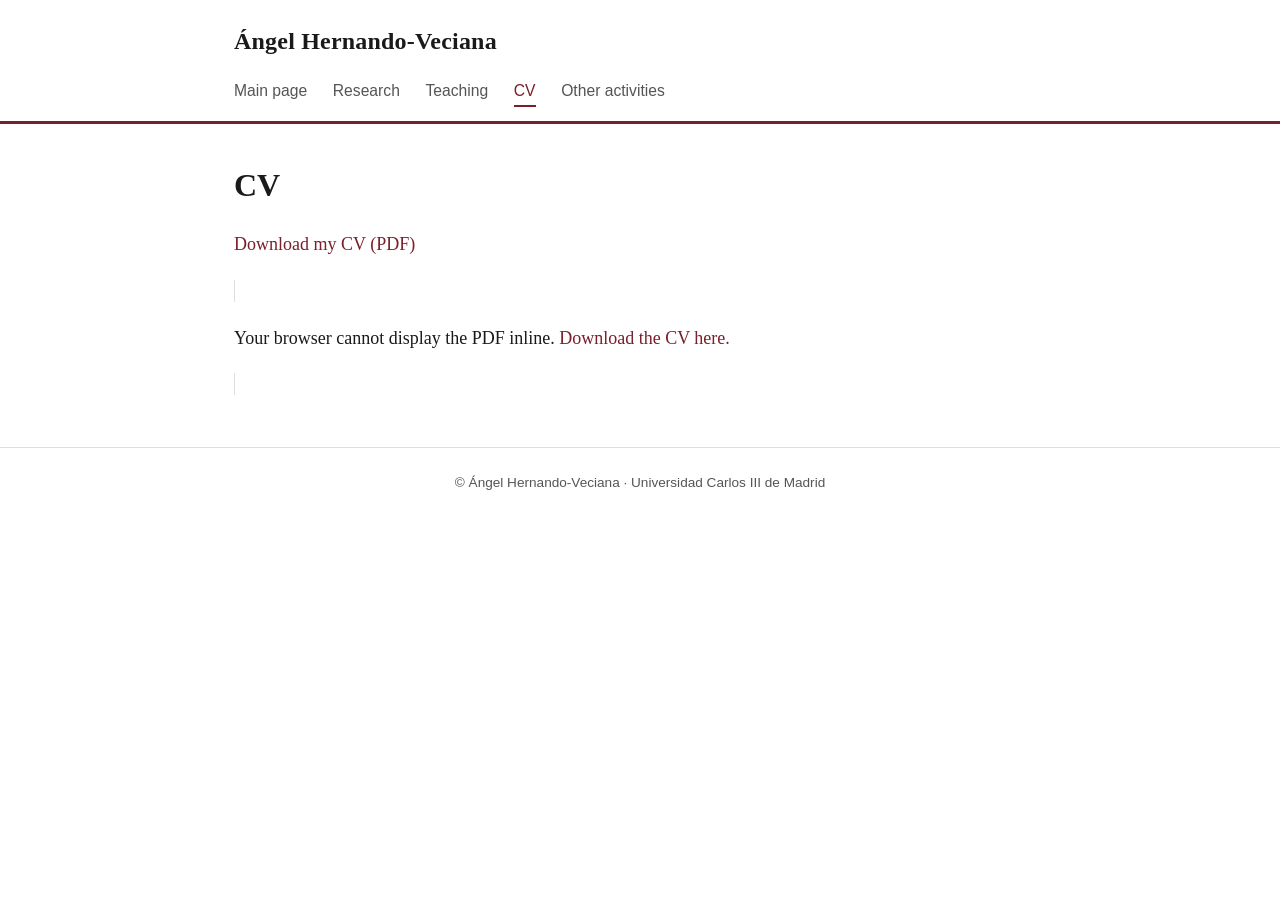
==== cv.html @ 5a62879f "Personal academic website (migrated from Google Sites)" ====
<!DOCTYPE html>
<html lang="en">
<head>
<meta charset="utf-8">
<meta name="viewport" content="width=device-width, initial-scale=1">
<title>CV · Ángel Hernando-Veciana</title>
<link rel="stylesheet" href="style.css">
</head>
<body>
<header>
  <div class="header-inner">
    <div class="site-title"><a href="index.html">Ángel Hernando-Veciana</a></div>
  </div>
  <nav>
    <a href="index.html">Main page</a>
    <a href="research.html">Research</a>
    <a href="teaching.html">Teaching</a>
    <a href="cv.html" class="active">CV</a>
    <a href="other-activities.html">Other activities</a>
  </nav>
</header>

<main>
  <h1>CV</h1>
  <p><a href="cv.pdf">Download my CV (PDF)</a></p>
  <object class="cv-frame" data="cv.pdf" type="application/pdf">
    <p>Your browser cannot display the PDF inline. <a href="cv.pdf">Download the CV here.</a></p>
  </object>
</main>

<footer>
  &copy; Ángel Hernando-Veciana · Universidad Carlos III de Madrid
</footer>
</body>
</html>
---- style.css ----
:root {
  --accent: #7a1f2b;      /* UC3M maroon */
  --accent-dark: #5c1720;
  --text: #1a1a1a;
  --muted: #555;
  --bg: #ffffff;
  --bg-soft: #f6f4f2;
  --border: #e2ddd8;
  --max: 860px;
}

* { box-sizing: border-box; }

html { scroll-behavior: smooth; }

body {
  margin: 0;
  font-family: Georgia, "Times New Roman", serif;
  color: var(--text);
  background: var(--bg);
  line-height: 1.6;
  font-size: 18px;
}

a { color: var(--accent); text-decoration: none; }
a:hover { text-decoration: underline; color: var(--accent-dark); }

/* Header / nav */
header {
  border-bottom: 3px solid var(--accent);
  background: var(--bg);
}
.header-inner {
  max-width: var(--max);
  margin: 0 auto;
  padding: 1.4rem 1.5rem 0.4rem;
}
.site-title {
  font-size: 1.5rem;
  font-weight: bold;
  color: var(--text);
  letter-spacing: 0.2px;
}
.site-title a { color: var(--text); }
.site-title a:hover { text-decoration: none; color: var(--accent); }

nav {
  max-width: var(--max);
  margin: 0 auto;
  padding: 0.5rem 1.5rem 0.9rem;
  display: flex;
  flex-wrap: wrap;
  gap: 0.4rem 1.6rem;
}
nav a {
  font-family: -apple-system, "Segoe UI", Helvetica, Arial, sans-serif;
  font-size: 0.98rem;
  color: var(--muted);
  padding: 0.15rem 0;
  border-bottom: 2px solid transparent;
}
nav a:hover { color: var(--accent); text-decoration: none; }
nav a.active { color: var(--accent); border-bottom-color: var(--accent); }

/* Main */
main {
  max-width: var(--max);
  margin: 0 auto;
  padding: 2.2rem 1.5rem 3rem;
}

h1 {
  font-size: 2rem;
  margin: 0 0 1.2rem;
  color: var(--text);
}
h2 {
  font-size: 1.25rem;
  margin: 2rem 0 0.8rem;
  color: var(--accent-dark);
  border-bottom: 1px solid var(--border);
  padding-bottom: 0.3rem;
}

/* Intro / profile */
.profile {
  display: flex;
  gap: 1.8rem;
  align-items: flex-start;
  flex-wrap: wrap;
}
.profile-photo {
  width: 170px;
  height: 210px;
  object-fit: cover;
  border: 1px solid var(--border);
  background: var(--bg-soft);
  flex-shrink: 0;
}
.profile-info { flex: 1; min-width: 240px; }
.profile-info .name { font-size: 1.7rem; font-weight: bold; margin: 0 0 0.2rem; }
.profile-info .role { font-size: 1.1rem; color: var(--muted); margin: 0 0 1rem; }
.contact-line { margin: 0.15rem 0; color: var(--muted); font-size: 1rem; }

/* Publication / list styles */
ol.pub-list, ul.plain-list { padding-left: 1.4rem; }
ol.pub-list li { margin-bottom: 0.9rem; }
ul.plain-list li { margin-bottom: 0.5rem; }
.paper-title { font-style: italic; }
.venue { color: var(--muted); font-size: 0.96rem; }

/* Activities */
.activity {
  display: flex;
  gap: 1.2rem;
  align-items: center;
  padding: 1rem 0;
  border-bottom: 1px solid var(--border);
}
.activity:last-child { border-bottom: none; }
.activity img {
  width: 150px;
  height: 90px;
  object-fit: cover;
  border: 1px solid var(--border);
  flex-shrink: 0;
}

/* CV embed */
.cv-frame {
  width: 100%;
  height: 900px;
  border: 1px solid var(--border);
}

footer {
  border-top: 1px solid var(--border);
  color: var(--muted);
  font-family: -apple-system, "Segoe UI", Helvetica, Arial, sans-serif;
  font-size: 0.85rem;
  text-align: center;
  padding: 1.5rem;
}

@media (max-width: 600px) {
  body { font-size: 16px; }
  .profile-photo { width: 130px; height: 160px; }
  .activity img { width: 110px; height: 68px; }
}
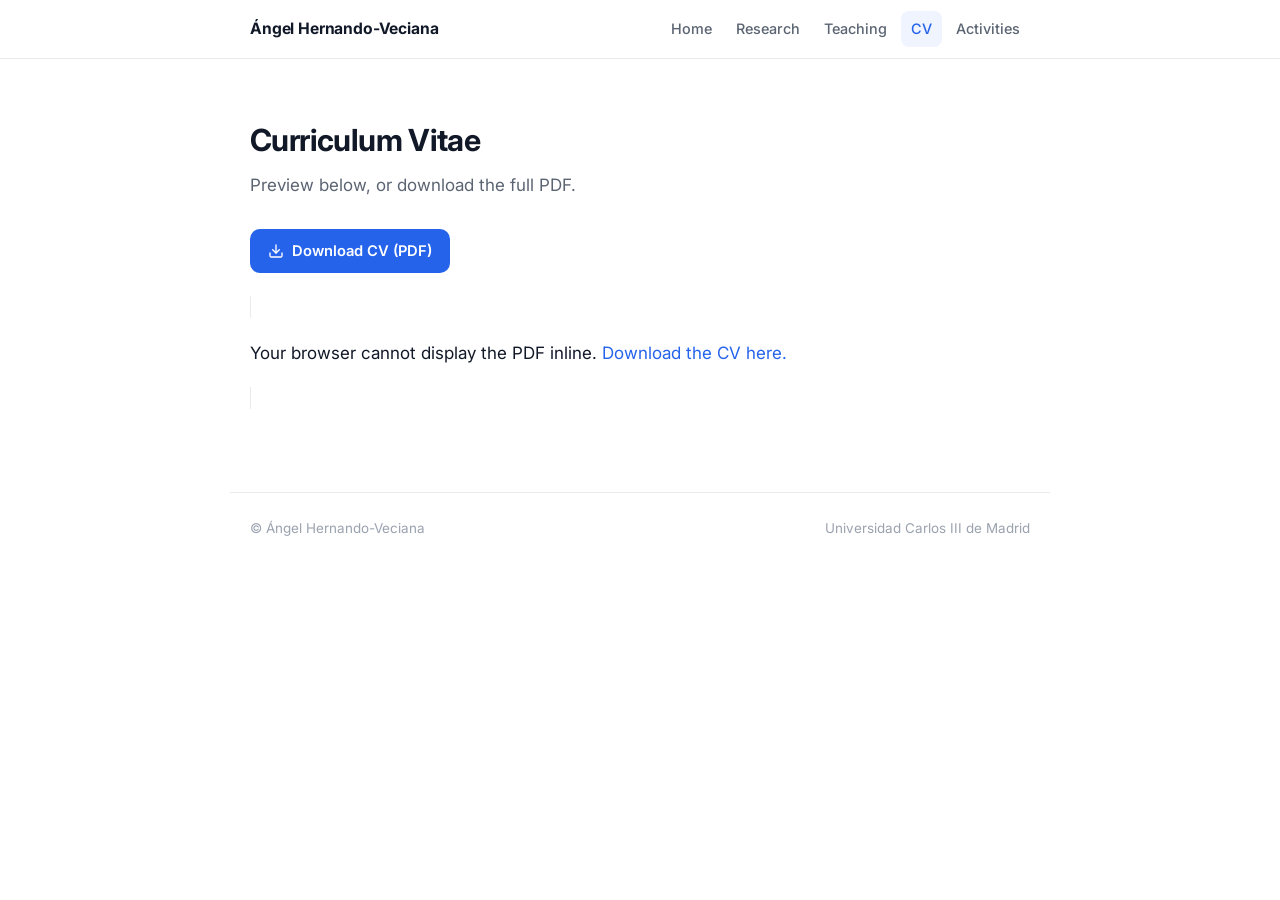
==== commit 42304491: "Update" ====
--- a/cv.html
+++ b/cv.html
@@ -4,32 +4,44 @@
 <meta charset="utf-8">
 <meta name="viewport" content="width=device-width, initial-scale=1">
 <title>CV · Ángel Hernando-Veciana</title>
+<link rel="preconnect" href="https://fonts.googleapis.com">
+<link rel="preconnect" href="https://fonts.gstatic.com" crossorigin>
+<link href="https://fonts.googleapis.com/css2?family=Inter:wght@400;500;600;700&display=swap" rel="stylesheet">
 <link rel="stylesheet" href="style.css">
 </head>
 <body>
-<header>
-  <div class="header-inner">
-    <div class="site-title"><a href="index.html">Ángel Hernando-Veciana</a></div>
+<nav class="nav">
+  <div class="nav-inner">
+    <a class="brand" href="index.html">Ángel Hernando-Veciana</a>
+    <div class="nav-links">
+      <a href="index.html">Home</a>
+      <a href="research.html">Research</a>
+      <a href="teaching.html">Teaching</a>
+      <a href="cv.html" class="active">CV</a>
+      <a href="other-activities.html">Activities</a>
+    </div>
   </div>
-  <nav>
-    <a href="index.html">Main page</a>
-    <a href="research.html">Research</a>
-    <a href="teaching.html">Teaching</a>
-    <a href="cv.html" class="active">CV</a>
-    <a href="other-activities.html">Other activities</a>
-  </nav>
-</header>
+</nav>
 
 <main>
-  <h1>CV</h1>
-  <p><a href="cv.pdf">Download my CV (PDF)</a></p>
+  <h1 class="page-title">Curriculum Vitae</h1>
+  <p class="page-intro">Preview below, or download the full PDF.</p>
+
+  <div class="cv-actions">
+    <a class="btn" href="cv.pdf" download>
+      <svg viewBox="0 0 24 24" fill="none" stroke="currentColor" stroke-width="2" stroke-linecap="round" stroke-linejoin="round"><path d="M21 15v4a2 2 0 0 1-2 2H5a2 2 0 0 1-2-2v-4"/><path d="M7 10l5 5 5-5"/><path d="M12 15V3"/></svg>
+      Download CV (PDF)
+    </a>
+  </div>
+
   <object class="cv-frame" data="cv.pdf" type="application/pdf">
     <p>Your browser cannot display the PDF inline. <a href="cv.pdf">Download the CV here.</a></p>
   </object>
 </main>
 
 <footer>
-  &copy; Ángel Hernando-Veciana · Universidad Carlos III de Madrid
+  <span>© Ángel Hernando-Veciana</span>
+  <span>Universidad Carlos III de Madrid</span>
 </footer>
 </body>
 </html>
--- a/style.css
+++ b/style.css
@@ -1,149 +1,312 @@
 :root {
-  --accent: #7a1f2b;      /* UC3M maroon */
-  --accent-dark: #5c1720;
-  --text: #1a1a1a;
-  --muted: #555;
+  --ink: #111827;
+  --muted: #5b6472;
+  --faint: #9aa2af;
+  --line: #e8eaee;
+  --line-strong: #d7dae0;
   --bg: #ffffff;
-  --bg-soft: #f6f4f2;
-  --border: #e2ddd8;
-  --max: 860px;
+  --bg-soft: #f7f8fa;
+  --accent: #2563eb;
+  --accent-soft: #eff4ff;
+  --radius: 14px;
+  --radius-sm: 9px;
+  --max: 820px;
+  --shadow: 0 1px 2px rgba(17,24,39,.04), 0 8px 24px rgba(17,24,39,.05);
 }
 
 * { box-sizing: border-box; }
-
-html { scroll-behavior: smooth; }
+html { scroll-behavior: smooth; -webkit-text-size-adjust: 100%; }
 
 body {
   margin: 0;
-  font-family: Georgia, "Times New Roman", serif;
-  color: var(--text);
+  font-family: "Inter", -apple-system, BlinkMacSystemFont, "Segoe UI", Helvetica, Arial, sans-serif;
+  color: var(--ink);
   background: var(--bg);
-  line-height: 1.6;
-  font-size: 18px;
-}
-
-a { color: var(--accent); text-decoration: none; }
-a:hover { text-decoration: underline; color: var(--accent-dark); }
-
-/* Header / nav */
-header {
-  border-bottom: 3px solid var(--accent);
-  background: var(--bg);
-}
-.header-inner {
+  line-height: 1.65;
+  font-size: 17px;
+  -webkit-font-smoothing: antialiased;
+  text-rendering: optimizeLegibility;
+}
+
+a { color: var(--accent); text-decoration: none; transition: color .15s ease; }
+a:hover { color: #1a4bc0; }
+
+/* ---------- Nav ---------- */
+.nav {
+  position: sticky;
+  top: 0;
+  z-index: 50;
+  background: rgba(255,255,255,.82);
+  backdrop-filter: saturate(180%) blur(12px);
+  -webkit-backdrop-filter: saturate(180%) blur(12px);
+  border-bottom: 1px solid var(--line);
+}
+.nav-inner {
   max-width: var(--max);
   margin: 0 auto;
-  padding: 1.4rem 1.5rem 0.4rem;
-}
-.site-title {
-  font-size: 1.5rem;
-  font-weight: bold;
-  color: var(--text);
-  letter-spacing: 0.2px;
-}
-.site-title a { color: var(--text); }
-.site-title a:hover { text-decoration: none; color: var(--accent); }
-
-nav {
-  max-width: var(--max);
-  margin: 0 auto;
-  padding: 0.5rem 1.5rem 0.9rem;
-  display: flex;
+  padding: 0 20px;
+  height: 58px;
+  display: flex;
+  align-items: center;
+  justify-content: space-between;
+  gap: 16px;
+}
+.brand {
+  font-weight: 700;
+  letter-spacing: -.01em;
+  color: var(--ink);
+  font-size: .98rem;
+  white-space: nowrap;
+}
+.brand:hover { color: var(--ink); }
+.nav-links {
+  display: flex;
+  gap: 4px;
   flex-wrap: wrap;
-  gap: 0.4rem 1.6rem;
-}
-nav a {
-  font-family: -apple-system, "Segoe UI", Helvetica, Arial, sans-serif;
-  font-size: 0.98rem;
+  justify-content: flex-end;
+}
+.nav-links a {
   color: var(--muted);
-  padding: 0.15rem 0;
-  border-bottom: 2px solid transparent;
-}
-nav a:hover { color: var(--accent); text-decoration: none; }
-nav a.active { color: var(--accent); border-bottom-color: var(--accent); }
-
-/* Main */
+  font-size: .9rem;
+  font-weight: 500;
+  padding: 6px 10px;
+  border-radius: 8px;
+  transition: background .15s ease, color .15s ease;
+}
+.nav-links a:hover { color: var(--ink); background: var(--bg-soft); }
+.nav-links a.active { color: var(--accent); background: var(--accent-soft); }
+
+/* ---------- Layout ---------- */
 main {
   max-width: var(--max);
   margin: 0 auto;
-  padding: 2.2rem 1.5rem 3rem;
-}
-
-h1 {
-  font-size: 2rem;
-  margin: 0 0 1.2rem;
-  color: var(--text);
-}
-h2 {
-  font-size: 1.25rem;
-  margin: 2rem 0 0.8rem;
-  color: var(--accent-dark);
-  border-bottom: 1px solid var(--border);
-  padding-bottom: 0.3rem;
-}
-
-/* Intro / profile */
-.profile {
-  display: flex;
-  gap: 1.8rem;
-  align-items: flex-start;
+  padding: 56px 20px 40px;
+}
+
+h1.page-title {
+  font-size: 1.9rem;
+  font-weight: 700;
+  letter-spacing: -.02em;
+  margin: 0 0 6px;
+}
+.page-intro { color: var(--muted); margin: 0 0 30px; }
+
+h2.section {
+  font-size: 1.02rem;
+  font-weight: 600;
+  letter-spacing: .02em;
+  text-transform: uppercase;
+  color: var(--faint);
+  margin: 40px 0 16px;
+  padding-bottom: 8px;
+  border-bottom: 1px solid var(--line);
+}
+
+/* ---------- Hero ---------- */
+.hero {
+  display: flex;
+  gap: 34px;
+  align-items: center;
   flex-wrap: wrap;
 }
-.profile-photo {
-  width: 170px;
-  height: 210px;
+.avatar-wrap { flex-shrink: 0; }
+.avatar {
+  width: 168px;
+  height: 168px;
+  border-radius: 22px;
   object-fit: cover;
-  border: 1px solid var(--border);
+  box-shadow: var(--shadow);
+  border: 1px solid var(--line);
+  display: block;
+}
+.avatar-fallback {
+  width: 168px;
+  height: 168px;
+  border-radius: 22px;
+  display: flex;
+  align-items: center;
+  justify-content: center;
+  font-size: 3.2rem;
+  font-weight: 700;
+  letter-spacing: -.02em;
+  color: #fff;
+  background: linear-gradient(135deg, #2563eb, #4f46e5);
+  box-shadow: var(--shadow);
+}
+.hero-body { flex: 1; min-width: 260px; }
+.hero-name {
+  font-size: 2.15rem;
+  font-weight: 700;
+  letter-spacing: -.025em;
+  margin: 0 0 4px;
+  line-height: 1.1;
+}
+.hero-role { font-size: 1.08rem; color: var(--accent); font-weight: 500; margin: 0 0 2px; }
+.hero-affil { color: var(--muted); margin: 0 0 16px; font-size: .98rem; }
+
+.contacts { display: flex; flex-wrap: wrap; gap: 8px; margin-top: 4px; }
+.contacts a {
+  display: inline-flex;
+  align-items: center;
+  gap: 7px;
+  font-size: .9rem;
+  font-weight: 500;
+  color: var(--ink);
   background: var(--bg-soft);
-  flex-shrink: 0;
-}
-.profile-info { flex: 1; min-width: 240px; }
-.profile-info .name { font-size: 1.7rem; font-weight: bold; margin: 0 0 0.2rem; }
-.profile-info .role { font-size: 1.1rem; color: var(--muted); margin: 0 0 1rem; }
-.contact-line { margin: 0.15rem 0; color: var(--muted); font-size: 1rem; }
-
-/* Publication / list styles */
-ol.pub-list, ul.plain-list { padding-left: 1.4rem; }
-ol.pub-list li { margin-bottom: 0.9rem; }
-ul.plain-list li { margin-bottom: 0.5rem; }
-.paper-title { font-style: italic; }
-.venue { color: var(--muted); font-size: 0.96rem; }
+  border: 1px solid var(--line);
+  padding: 7px 13px;
+  border-radius: 999px;
+  transition: border-color .15s ease, transform .15s ease, box-shadow .15s ease;
+}
+.contacts a:hover { border-color: var(--line-strong); transform: translateY(-1px); box-shadow: var(--shadow); color: var(--ink); }
+.contacts svg { width: 15px; height: 15px; }
+
+/* ---------- Prose ---------- */
+.prose { color: #2c333f; }
+.prose p { margin: 0 0 16px; }
+
+/* ---------- Tags ---------- */
+.tags { display: flex; flex-wrap: wrap; gap: 8px; }
+.tag {
+  font-size: .82rem;
+  font-weight: 500;
+  color: var(--muted);
+  background: var(--bg-soft);
+  border: 1px solid var(--line);
+  padding: 5px 12px;
+  border-radius: 999px;
+}
+
+/* ---------- Nav cards ---------- */
+.cards {
+  display: grid;
+  grid-template-columns: repeat(auto-fit, minmax(200px, 1fr));
+  gap: 14px;
+  margin-top: 8px;
+}
+.card {
+  display: block;
+  padding: 18px;
+  border: 1px solid var(--line);
+  border-radius: var(--radius);
+  background: var(--bg);
+  transition: border-color .15s ease, transform .15s ease, box-shadow .15s ease;
+}
+.card:hover { border-color: var(--line-strong); transform: translateY(-2px); box-shadow: var(--shadow); }
+.card-icon {
+  width: 34px; height: 34px;
+  display: flex; align-items: center; justify-content: center;
+  border-radius: 9px;
+  background: var(--accent-soft);
+  color: var(--accent);
+  margin-bottom: 12px;
+}
+.card-icon svg { width: 19px; height: 19px; }
+.card h3 { margin: 0 0 3px; font-size: 1rem; font-weight: 600; color: var(--ink); }
+.card p { margin: 0; font-size: .88rem; color: var(--muted); }
+
+/* ---------- Publication / list rows ---------- */
+.pub {
+  position: relative;
+  padding: 14px 16px 14px 18px;
+  border-radius: var(--radius-sm);
+  border-left: 2px solid transparent;
+  transition: background .15s ease, border-color .15s ease;
+}
+.pub + .pub { margin-top: 2px; }
+.pub:hover { background: var(--bg-soft); border-left-color: var(--accent); }
+.pub-title { font-weight: 600; color: var(--ink); }
+.pub-title a { color: var(--ink); }
+.pub-title a:hover { color: var(--accent); }
+.pub-meta { display: block; color: var(--muted); font-size: .92rem; margin-top: 2px; }
+.pub-extra { font-size: .86rem; }
+
+/* Simple list */
+.list { list-style: none; padding: 0; margin: 0; }
+.list li {
+  padding: 11px 14px;
+  border-radius: var(--radius-sm);
+  transition: background .15s ease;
+}
+.list li:hover { background: var(--bg-soft); }
+.list .lead { font-weight: 500; }
+.pill {
+  display: inline-block;
+  font-size: .72rem;
+  font-weight: 600;
+  letter-spacing: .03em;
+  text-transform: uppercase;
+  color: var(--accent);
+  background: var(--accent-soft);
+  padding: 2px 8px;
+  border-radius: 6px;
+  margin-left: 8px;
+  vertical-align: middle;
+}
 
 /* Activities */
 .activity {
   display: flex;
-  gap: 1.2rem;
-  align-items: center;
-  padding: 1rem 0;
-  border-bottom: 1px solid var(--border);
-}
-.activity:last-child { border-bottom: none; }
-.activity img {
-  width: 150px;
-  height: 90px;
-  object-fit: cover;
-  border: 1px solid var(--border);
+  gap: 14px;
+  align-items: flex-start;
+  padding: 16px;
+  border: 1px solid var(--line);
+  border-radius: var(--radius);
+  transition: border-color .15s ease, transform .15s ease, box-shadow .15s ease;
+}
+.activity + .activity { margin-top: 12px; }
+.activity:hover { border-color: var(--line-strong); transform: translateY(-1px); box-shadow: var(--shadow); }
+.activity .a-icon {
   flex-shrink: 0;
-}
-
-/* CV embed */
-.cv-frame {
-  width: 100%;
-  height: 900px;
-  border: 1px solid var(--border);
-}
-
+  width: 34px; height: 34px;
+  display: flex; align-items: center; justify-content: center;
+  border-radius: 9px;
+  background: var(--accent-soft);
+  color: var(--accent);
+}
+.activity .a-icon svg { width: 18px; height: 18px; }
+.activity .a-body { flex: 1; }
+
+/* ---------- CV ---------- */
+.cv-actions { margin: 0 0 20px; }
+.btn {
+  display: inline-flex;
+  align-items: center;
+  gap: 8px;
+  font-weight: 600;
+  font-size: .92rem;
+  color: #fff;
+  background: var(--accent);
+  padding: 10px 18px;
+  border-radius: 10px;
+  transition: background .15s ease, transform .15s ease;
+}
+.btn:hover { background: #1a4bc0; color: #fff; transform: translateY(-1px); }
+.btn svg { width: 16px; height: 16px; }
+.cv-frame { width: 100%; height: 900px; border: 1px solid var(--line); border-radius: var(--radius); }
+
+/* ---------- Footer ---------- */
 footer {
-  border-top: 1px solid var(--border);
-  color: var(--muted);
-  font-family: -apple-system, "Segoe UI", Helvetica, Arial, sans-serif;
-  font-size: 0.85rem;
-  text-align: center;
-  padding: 1.5rem;
-}
-
-@media (max-width: 600px) {
+  max-width: var(--max);
+  margin: 40px auto 0;
+  padding: 24px 20px 40px;
+  border-top: 1px solid var(--line);
+  color: var(--faint);
+  font-size: .84rem;
+  display: flex;
+  justify-content: space-between;
+  flex-wrap: wrap;
+  gap: 8px;
+}
+footer a { color: var(--muted); }
+
+/* ---------- Responsive ---------- */
+@media (max-width: 640px) {
   body { font-size: 16px; }
-  .profile-photo { width: 130px; height: 160px; }
-  .activity img { width: 110px; height: 68px; }
-}
+  main { padding-top: 40px; }
+  .hero { gap: 22px; }
+  .avatar, .avatar-fallback { width: 128px; height: 128px; border-radius: 18px; }
+  .avatar-fallback { font-size: 2.4rem; }
+  .hero-name { font-size: 1.8rem; }
+  .nav-inner { height: 54px; }
+}
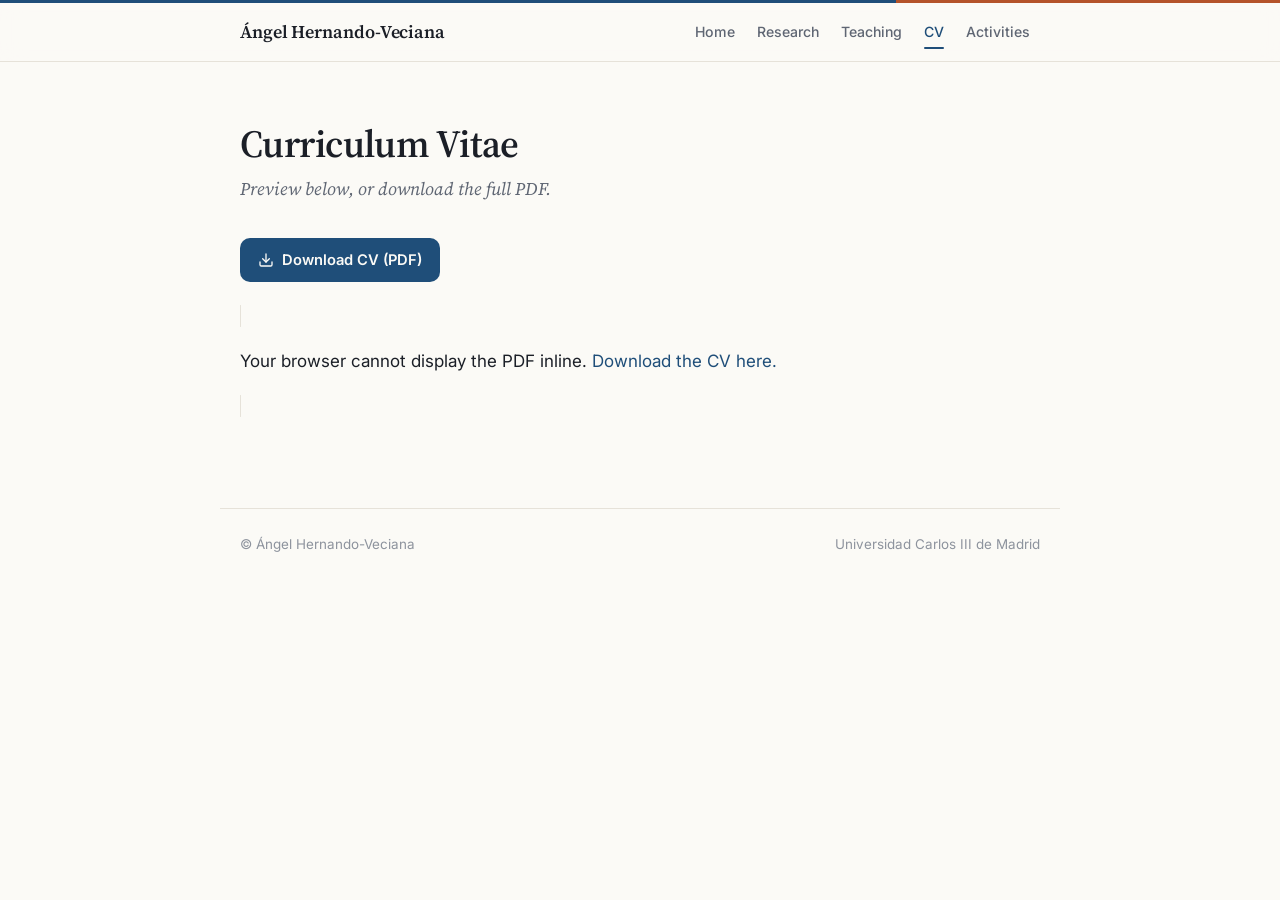
==== commit 35e28e18: "Redesign site; add Microeconomics III and CReMa link Co-Authored-By: Claude Opus 5.5 <noreply@anthro" ====
--- a/cv.html
+++ b/cv.html
@@ -6,7 +6,7 @@
 <title>CV · Ángel Hernando-Veciana</title>
 <link rel="preconnect" href="https://fonts.googleapis.com">
 <link rel="preconnect" href="https://fonts.gstatic.com" crossorigin>
-<link href="https://fonts.googleapis.com/css2?family=Inter:wght@400;500;600;700&display=swap" rel="stylesheet">
+<link href="https://fonts.googleapis.com/css2?family=Inter:wght@400;500;600;700&family=Source+Serif+4:ital,opsz,wght@0,8..60,400;0,8..60,600;0,8..60,700;1,8..60,400&display=swap" rel="stylesheet">
 <link rel="stylesheet" href="style.css">
 </head>
 <body>
--- a/style.css
+++ b/style.css
@@ -1,17 +1,44 @@
 :root {
-  --ink: #111827;
-  --muted: #5b6472;
-  --faint: #9aa2af;
-  --line: #e8eaee;
-  --line-strong: #d7dae0;
-  --bg: #ffffff;
-  --bg-soft: #f7f8fa;
-  --accent: #2563eb;
-  --accent-soft: #eff4ff;
-  --radius: 14px;
-  --radius-sm: 9px;
-  --max: 820px;
-  --shadow: 0 1px 2px rgba(17,24,39,.04), 0 8px 24px rgba(17,24,39,.05);
+  --ink: #1b1f27;
+  --ink-soft: #343a46;
+  --muted: #5f6673;
+  --faint: #8d939d;
+  --line: #e6e2d9;
+  --line-strong: #d5cfc2;
+  --bg: #fbfaf6;
+  --bg-soft: #f3f0e8;
+  --surface: #ffffff;
+  --accent: #1f4e79;
+  --accent-hover: #163a5c;
+  --accent-soft: #e7eef5;
+  --warm: #b4532a;
+  --radius: 12px;
+  --radius-sm: 8px;
+  --max: 840px;
+  --shadow: 0 1px 2px rgba(27,31,39,.04), 0 10px 28px rgba(27,31,39,.07);
+  --serif: "Source Serif 4", "Iowan Old Style", Georgia, "Times New Roman", serif;
+  --sans: "Inter", -apple-system, BlinkMacSystemFont, "Segoe UI", Helvetica, Arial, sans-serif;
+  color-scheme: light;
+}
+
+@media (prefers-color-scheme: dark) {
+  :root {
+    --ink: #ece9e2;
+    --ink-soft: #d3cfc6;
+    --muted: #a6a9b0;
+    --faint: #7c818a;
+    --line: #2c313a;
+    --line-strong: #3b414c;
+    --bg: #15181e;
+    --bg-soft: #1d2129;
+    --surface: #1a1e25;
+    --accent: #8db8e3;
+    --accent-hover: #b3d0ee;
+    --accent-soft: #1f2d3d;
+    --warm: #e08a5f;
+    --shadow: 0 1px 2px rgba(0,0,0,.3), 0 10px 28px rgba(0,0,0,.35);
+    color-scheme: dark;
+  }
 }
 
 * { box-sizing: border-box; }
@@ -19,7 +46,7 @@
 
 body {
   margin: 0;
-  font-family: "Inter", -apple-system, BlinkMacSystemFont, "Segoe UI", Helvetica, Arial, sans-serif;
+  font-family: var(--sans);
   color: var(--ink);
   background: var(--bg);
   line-height: 1.65;
@@ -29,17 +56,25 @@
 }
 
 a { color: var(--accent); text-decoration: none; transition: color .15s ease; }
-a:hover { color: #1a4bc0; }
+a:hover { color: var(--accent-hover); }
+
+::selection { background: var(--accent-soft); color: var(--ink); }
 
 /* ---------- Nav ---------- */
 .nav {
   position: sticky;
   top: 0;
   z-index: 50;
-  background: rgba(255,255,255,.82);
+  background: color-mix(in srgb, var(--bg) 85%, transparent);
   backdrop-filter: saturate(180%) blur(12px);
   -webkit-backdrop-filter: saturate(180%) blur(12px);
   border-bottom: 1px solid var(--line);
+}
+.nav::before {
+  content: "";
+  display: block;
+  height: 3px;
+  background: linear-gradient(90deg, var(--accent) 0 70%, var(--warm) 70% 100%);
 }
 .nav-inner {
   max-width: var(--max);
@@ -52,213 +87,355 @@
   gap: 16px;
 }
 .brand {
-  font-weight: 700;
-  letter-spacing: -.01em;
+  font-family: var(--serif);
+  font-weight: 600;
+  letter-spacing: -.005em;
   color: var(--ink);
-  font-size: .98rem;
+  font-size: 1.12rem;
   white-space: nowrap;
 }
-.brand:hover { color: var(--ink); }
+.brand:hover { color: var(--accent); }
 .nav-links {
   display: flex;
-  gap: 4px;
+  gap: 2px;
   flex-wrap: wrap;
   justify-content: flex-end;
 }
 .nav-links a {
+  position: relative;
   color: var(--muted);
-  font-size: .9rem;
+  font-size: .88rem;
   font-weight: 500;
   padding: 6px 10px;
-  border-radius: 8px;
-  transition: background .15s ease, color .15s ease;
-}
-.nav-links a:hover { color: var(--ink); background: var(--bg-soft); }
-.nav-links a.active { color: var(--accent); background: var(--accent-soft); }
+  border-radius: 6px;
+  transition: color .15s ease;
+}
+.nav-links a::after {
+  content: "";
+  position: absolute;
+  left: 10px; right: 10px; bottom: 1px;
+  height: 2px;
+  border-radius: 2px;
+  background: var(--accent);
+  transform: scaleX(0);
+  transition: transform .2s ease;
+}
+.nav-links a:hover { color: var(--ink); }
+.nav-links a:hover::after { transform: scaleX(.5); }
+.nav-links a.active { color: var(--accent); }
+.nav-links a.active::after { transform: scaleX(1); }
 
 /* ---------- Layout ---------- */
 main {
   max-width: var(--max);
   margin: 0 auto;
-  padding: 56px 20px 40px;
+  padding: 60px 20px 40px;
+  animation: rise .5s ease both;
+}
+@keyframes rise {
+  from { opacity: 0; transform: translateY(6px); }
+  to   { opacity: 1; transform: none; }
+}
+@media (prefers-reduced-motion: reduce) {
+  main { animation: none; }
+  * { transition: none !important; }
 }
 
 h1.page-title {
-  font-size: 1.9rem;
-  font-weight: 700;
-  letter-spacing: -.02em;
-  margin: 0 0 6px;
-}
-.page-intro { color: var(--muted); margin: 0 0 30px; }
+  font-family: var(--serif);
+  font-size: 2.4rem;
+  font-weight: 600;
+  letter-spacing: -.015em;
+  line-height: 1.15;
+  margin: 0 0 8px;
+}
+.page-intro {
+  font-family: var(--serif);
+  font-style: italic;
+  font-size: 1.12rem;
+  color: var(--muted);
+  margin: 0 0 34px;
+}
 
 h2.section {
-  font-size: 1.02rem;
-  font-weight: 600;
-  letter-spacing: .02em;
-  text-transform: uppercase;
-  color: var(--faint);
-  margin: 40px 0 16px;
-  padding-bottom: 8px;
-  border-bottom: 1px solid var(--line);
+  display: flex;
+  align-items: center;
+  gap: 14px;
+  font-family: var(--serif);
+  font-size: 1.4rem;
+  font-weight: 600;
+  letter-spacing: -.005em;
+  color: var(--ink);
+  margin: 52px 0 18px;
+}
+h2.section::after {
+  content: "";
+  flex: 1;
+  height: 1px;
+  background: var(--line);
+}
+h2.section::before {
+  content: "";
+  width: 8px; height: 8px;
+  flex-shrink: 0;
+  background: var(--warm);
+  transform: rotate(45deg);
 }
 
 /* ---------- Hero ---------- */
 .hero {
-  display: flex;
-  gap: 34px;
+  position: relative;
+  display: flex;
+  gap: 36px;
   align-items: center;
   flex-wrap: wrap;
-}
-.avatar-wrap { flex-shrink: 0; }
+  padding: 8px 0 12px;
+}
+.hero-art {
+  position: absolute;
+  right: -40px;
+  top: 50%;
+  width: 340px;
+  transform: translateY(-50%);
+  color: var(--accent);
+  opacity: .13;
+  pointer-events: none;
+  z-index: 0;
+}
+.hero > *:not(.hero-art) { position: relative; z-index: 1; }
+.avatar-wrap { flex-shrink: 0; position: relative; }
+.avatar-wrap::before {
+  content: "";
+  position: absolute;
+  inset: 10px -10px -10px 10px;
+  border: 1.5px solid var(--warm);
+  border-radius: 16px;
+  opacity: .55;
+}
 .avatar {
-  width: 168px;
-  height: 168px;
-  border-radius: 22px;
+  position: relative;
+  width: 176px;
+  height: 176px;
+  border-radius: 16px;
   object-fit: cover;
   box-shadow: var(--shadow);
-  border: 1px solid var(--line);
   display: block;
 }
 .avatar-fallback {
-  width: 168px;
-  height: 168px;
-  border-radius: 22px;
+  position: relative;
+  width: 176px;
+  height: 176px;
+  border-radius: 16px;
   display: flex;
   align-items: center;
   justify-content: center;
+  font-family: var(--serif);
   font-size: 3.2rem;
-  font-weight: 700;
-  letter-spacing: -.02em;
+  font-weight: 600;
   color: #fff;
-  background: linear-gradient(135deg, #2563eb, #4f46e5);
+  background: linear-gradient(135deg, #1f4e79, #2c3e66);
   box-shadow: var(--shadow);
 }
 .hero-body { flex: 1; min-width: 260px; }
 .hero-name {
-  font-size: 2.15rem;
-  font-weight: 700;
-  letter-spacing: -.025em;
+  font-family: var(--serif);
+  font-size: 2.7rem;
+  font-weight: 600;
+  letter-spacing: -.02em;
+  margin: 0 0 8px;
+  line-height: 1.08;
+}
+.hero-role {
+  font-size: .8rem;
+  font-weight: 600;
+  letter-spacing: .12em;
+  text-transform: uppercase;
+  color: var(--warm);
   margin: 0 0 4px;
-  line-height: 1.1;
-}
-.hero-role { font-size: 1.08rem; color: var(--accent); font-weight: 500; margin: 0 0 2px; }
-.hero-affil { color: var(--muted); margin: 0 0 16px; font-size: .98rem; }
+}
+.hero-affil { font-family: var(--serif); color: var(--muted); margin: 0 0 18px; font-size: 1.05rem; }
 
 .contacts { display: flex; flex-wrap: wrap; gap: 8px; margin-top: 4px; }
 .contacts a {
   display: inline-flex;
   align-items: center;
   gap: 7px;
-  font-size: .9rem;
+  font-size: .88rem;
   font-weight: 500;
   color: var(--ink);
-  background: var(--bg-soft);
-  border: 1px solid var(--line);
-  padding: 7px 13px;
+  background: var(--surface);
+  border: 1px solid var(--line-strong);
+  padding: 7px 14px;
   border-radius: 999px;
-  transition: border-color .15s ease, transform .15s ease, box-shadow .15s ease;
-}
-.contacts a:hover { border-color: var(--line-strong); transform: translateY(-1px); box-shadow: var(--shadow); color: var(--ink); }
+  transition: border-color .15s ease, transform .15s ease, box-shadow .15s ease, color .15s ease;
+}
+.contacts a:hover { border-color: var(--accent); color: var(--accent); transform: translateY(-1px); box-shadow: var(--shadow); }
+.contacts a.primary { background: var(--accent); border-color: var(--accent); color: var(--bg); }
+.contacts a.primary:hover { background: var(--accent-hover); color: var(--bg); }
 .contacts svg { width: 15px; height: 15px; }
 
 /* ---------- Prose ---------- */
-.prose { color: #2c333f; }
+.prose {
+  font-family: var(--serif);
+  font-size: 1.1rem;
+  line-height: 1.7;
+  color: var(--ink-soft);
+}
 .prose p { margin: 0 0 16px; }
+.prose em { color: var(--ink); }
+.prose.lead > p:first-child::first-letter {
+  float: left;
+  font-size: 3.4em;
+  line-height: .9;
+  font-weight: 600;
+  padding: 6px 8px 0 0;
+  color: var(--accent);
+}
 
 /* ---------- Tags ---------- */
 .tags { display: flex; flex-wrap: wrap; gap: 8px; }
 .tag {
-  font-size: .82rem;
+  font-size: .84rem;
   font-weight: 500;
-  color: var(--muted);
-  background: var(--bg-soft);
-  border: 1px solid var(--line);
-  padding: 5px 12px;
+  color: var(--accent);
+  background: var(--accent-soft);
+  padding: 5px 13px;
   border-radius: 999px;
 }
 
 /* ---------- Nav cards ---------- */
 .cards {
   display: grid;
-  grid-template-columns: repeat(auto-fit, minmax(200px, 1fr));
+  grid-template-columns: repeat(auto-fit, minmax(180px, 1fr));
   gap: 14px;
   margin-top: 8px;
+  counter-reset: card;
 }
 .card {
+  position: relative;
   display: block;
-  padding: 18px;
+  padding: 20px 18px 18px;
   border: 1px solid var(--line);
   border-radius: var(--radius);
-  background: var(--bg);
-  transition: border-color .15s ease, transform .15s ease, box-shadow .15s ease;
-}
-.card:hover { border-color: var(--line-strong); transform: translateY(-2px); box-shadow: var(--shadow); }
+  background: var(--surface);
+  overflow: hidden;
+  counter-increment: card;
+  transition: border-color .2s ease, transform .2s ease, box-shadow .2s ease;
+}
+.card::before {
+  content: "0" counter(card);
+  position: absolute;
+  top: 12px; right: 16px;
+  font-family: var(--serif);
+  font-size: 1.6rem;
+  font-weight: 600;
+  color: var(--line-strong);
+  transition: color .2s ease;
+}
+.card::after {
+  content: "";
+  position: absolute;
+  left: 0; right: 0; bottom: 0;
+  height: 3px;
+  background: var(--accent);
+  transform: scaleX(0);
+  transform-origin: left;
+  transition: transform .25s ease;
+}
+.card:hover { border-color: var(--line-strong); transform: translateY(-3px); box-shadow: var(--shadow); }
+.card:hover::before { color: var(--warm); }
+.card:hover::after { transform: scaleX(1); }
 .card-icon {
-  width: 34px; height: 34px;
+  width: 36px; height: 36px;
   display: flex; align-items: center; justify-content: center;
   border-radius: 9px;
   background: var(--accent-soft);
   color: var(--accent);
-  margin-bottom: 12px;
+  margin-bottom: 14px;
 }
 .card-icon svg { width: 19px; height: 19px; }
-.card h3 { margin: 0 0 3px; font-size: 1rem; font-weight: 600; color: var(--ink); }
-.card p { margin: 0; font-size: .88rem; color: var(--muted); }
+.card h3 { margin: 0 0 4px; font-family: var(--serif); font-size: 1.15rem; font-weight: 600; color: var(--ink); }
+.card p { margin: 0; font-size: .87rem; color: var(--muted); line-height: 1.5; }
 
 /* ---------- Publication / list rows ---------- */
 .pub {
   position: relative;
-  padding: 14px 16px 14px 18px;
+  display: grid;
+  grid-template-columns: 3.4rem 1fr;
+  column-gap: 14px;
+  padding: 14px 16px 14px 14px;
   border-radius: var(--radius-sm);
   border-left: 2px solid transparent;
   transition: background .15s ease, border-color .15s ease;
 }
-.pub + .pub { margin-top: 2px; }
-.pub:hover { background: var(--bg-soft); border-left-color: var(--accent); }
-.pub-title { font-weight: 600; color: var(--ink); }
-.pub-title a { color: var(--ink); }
-.pub-title a:hover { color: var(--accent); }
-.pub-meta { display: block; color: var(--muted); font-size: .92rem; margin-top: 2px; }
+.pub > :not(.pub-year) { grid-column: 2; }
+.pub + .pub { border-top: 1px solid var(--line); }
+.pub:hover { background: var(--bg-soft); border-left-color: var(--warm); }
+.pub:hover + .pub { border-top-color: transparent; }
+.pub-year {
+  grid-column: 1;
+  grid-row: 1 / span 2;
+  font-family: var(--serif);
+  font-weight: 600;
+  font-size: 1rem;
+  color: var(--faint);
+  padding-top: 2px;
+  font-variant-numeric: lining-nums tabular-nums;
+}
+.pub:hover .pub-year { color: var(--warm); }
+.pub-title { font-family: var(--serif); font-size: 1.1rem; font-weight: 600; line-height: 1.4; color: var(--ink); }
+.pub-title a { color: var(--ink); background-image: linear-gradient(var(--accent), var(--accent)); background-size: 0 1px; background-position: 0 100%; background-repeat: no-repeat; transition: background-size .25s ease, color .15s ease; }
+.pub-title a:hover { color: var(--accent); background-size: 100% 1px; }
+.pub-meta { display: block; color: var(--muted); font-size: .9rem; margin-top: 3px; }
+.pub-meta .journal { font-family: var(--serif); font-style: italic; font-size: 1.05em; color: var(--ink-soft); }
 .pub-extra { font-size: .86rem; }
 
 /* Simple list */
 .list { list-style: none; padding: 0; margin: 0; }
 .list li {
-  padding: 11px 14px;
+  display: flex;
+  align-items: baseline;
+  justify-content: space-between;
+  gap: 12px;
+  flex-wrap: wrap;
+  padding: 12px 14px;
   border-radius: var(--radius-sm);
   transition: background .15s ease;
 }
+.list li + li { border-top: 1px solid var(--line); }
 .list li:hover { background: var(--bg-soft); }
-.list .lead { font-weight: 500; }
+.list li:hover + li { border-top-color: transparent; }
+.list .lead { font-family: var(--serif); font-size: 1.08rem; font-weight: 600; }
+span.lead { color: var(--ink); }
 .pill {
   display: inline-block;
-  font-size: .72rem;
-  font-weight: 600;
-  letter-spacing: .03em;
+  font-size: .7rem;
+  font-weight: 600;
+  letter-spacing: .06em;
   text-transform: uppercase;
   color: var(--accent);
   background: var(--accent-soft);
-  padding: 2px 8px;
-  border-radius: 6px;
-  margin-left: 8px;
-  vertical-align: middle;
+  padding: 3px 9px;
+  border-radius: 999px;
+  white-space: nowrap;
 }
 
 /* Activities */
 .activity {
   display: flex;
-  gap: 14px;
+  gap: 16px;
   align-items: flex-start;
-  padding: 16px;
+  padding: 18px;
+  background: var(--surface);
   border: 1px solid var(--line);
   border-radius: var(--radius);
   transition: border-color .15s ease, transform .15s ease, box-shadow .15s ease;
 }
 .activity + .activity { margin-top: 12px; }
-.activity:hover { border-color: var(--line-strong); transform: translateY(-1px); box-shadow: var(--shadow); }
+.activity:hover { border-color: var(--line-strong); transform: translateY(-2px); box-shadow: var(--shadow); }
 .activity .a-icon {
   flex-shrink: 0;
-  width: 34px; height: 34px;
+  width: 38px; height: 38px;
   display: flex; align-items: center; justify-content: center;
   border-radius: 9px;
   background: var(--accent-soft);
@@ -266,6 +443,7 @@
 }
 .activity .a-icon svg { width: 18px; height: 18px; }
 .activity .a-body { flex: 1; }
+.activity .lead { font-family: var(--serif); font-size: 1.1rem; font-weight: 600; line-height: 1.4; }
 
 /* ---------- CV ---------- */
 .cv-actions { margin: 0 0 20px; }
@@ -275,21 +453,21 @@
   gap: 8px;
   font-weight: 600;
   font-size: .92rem;
-  color: #fff;
+  color: var(--bg);
   background: var(--accent);
   padding: 10px 18px;
   border-radius: 10px;
   transition: background .15s ease, transform .15s ease;
 }
-.btn:hover { background: #1a4bc0; color: #fff; transform: translateY(-1px); }
+.btn:hover { background: var(--accent-hover); color: var(--bg); transform: translateY(-1px); }
 .btn svg { width: 16px; height: 16px; }
-.cv-frame { width: 100%; height: 900px; border: 1px solid var(--line); border-radius: var(--radius); }
+.cv-frame { width: 100%; height: 900px; border: 1px solid var(--line); border-radius: var(--radius); background: var(--surface); }
 
 /* ---------- Footer ---------- */
 footer {
   max-width: var(--max);
-  margin: 40px auto 0;
-  padding: 24px 20px 40px;
+  margin: 48px auto 0;
+  padding: 24px 20px 44px;
   border-top: 1px solid var(--line);
   color: var(--faint);
   font-size: .84rem;
@@ -303,10 +481,17 @@
 /* ---------- Responsive ---------- */
 @media (max-width: 640px) {
   body { font-size: 16px; }
-  main { padding-top: 40px; }
-  .hero { gap: 22px; }
-  .avatar, .avatar-fallback { width: 128px; height: 128px; border-radius: 18px; }
+  main { padding: 40px 16px 32px; }
+  .nav-inner { height: auto; padding: 10px 16px; flex-direction: column; align-items: flex-start; gap: 4px; }
+  .nav-links { justify-content: flex-start; margin-left: -10px; }
+  .hero { gap: 26px; }
+  .hero-art { display: none; }
+  .avatar, .avatar-fallback { width: 132px; height: 132px; border-radius: 14px; }
   .avatar-fallback { font-size: 2.4rem; }
-  .hero-name { font-size: 1.8rem; }
-  .nav-inner { height: 54px; }
-}
+  .hero-name { font-size: 2.1rem; }
+  h1.page-title { font-size: 2rem; }
+  .pub { grid-template-columns: 1fr; padding-left: 12px; }
+  .pub > :not(.pub-year) { grid-column: 1; }
+  .pub-year { grid-row: auto; font-size: .85rem; padding: 0; }
+  footer { padding-left: 16px; padding-right: 16px; }
+}
